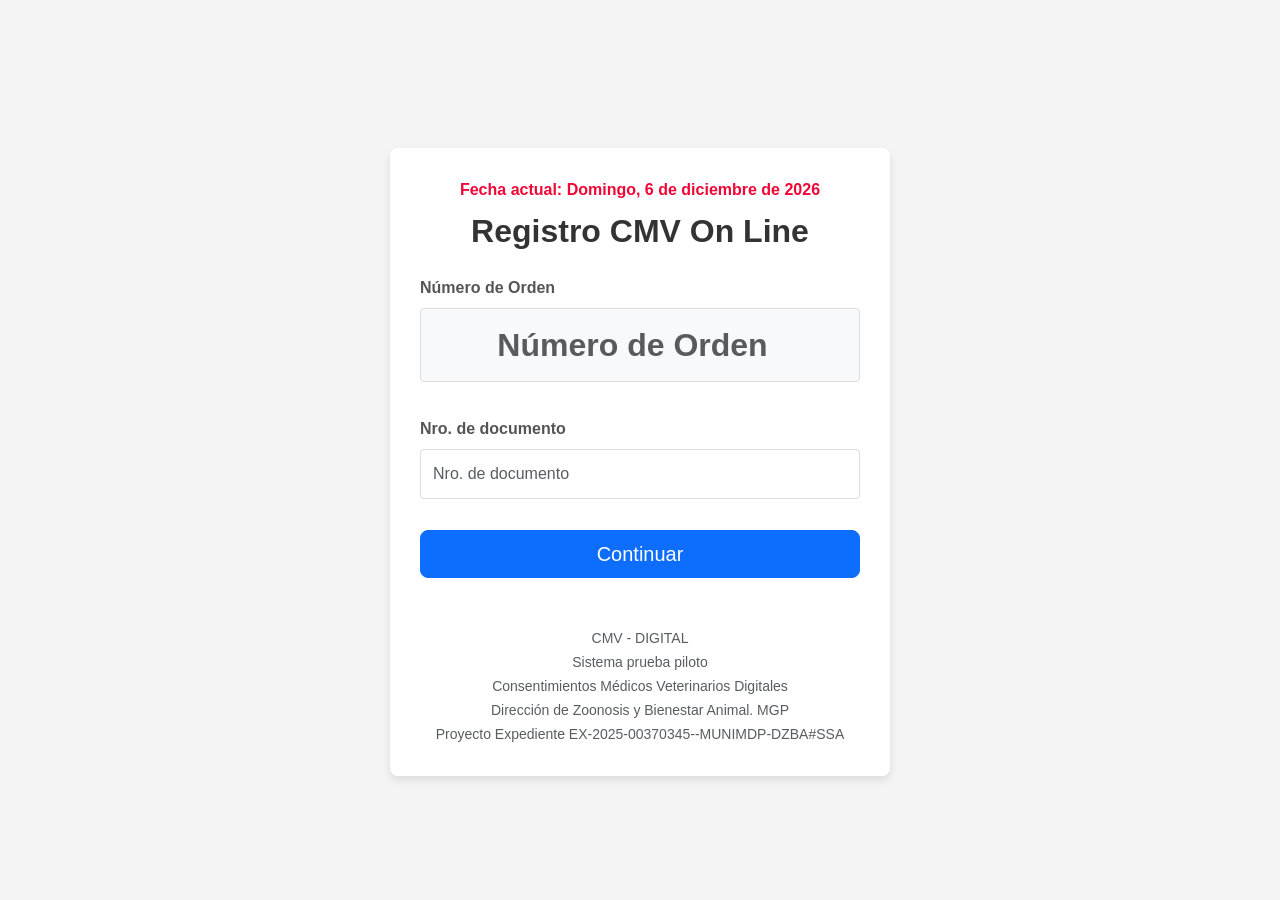
==== index.html @ 4e4ad6fe "Add files via upload" ====
<!DOCTYPE html>
<html lang="es">

<head>
  <meta charset="UTF-8">
  <title>CMV on line</title>
  <meta name="viewport" content="width=device-width, initial-scale=1.0">
  <link href="https://cdn.jsdelivr.net/npm/bootstrap@5.3.3/dist/css/bootstrap.min.css" rel="stylesheet"
    xintegrity="sha384-QWTKZyjpPEjISv5WaRU9OFeRpok6YctnYmDr5pNlyT2bRjXh0JMhjY6hW+ALEwIH" crossorigin="anonymous">
  <link rel="stylesheet" href="style.css">
  <style>
    .btn-primary:disabled {
      background-color: #0d6efd !important;
      border-color: #0d6efd !important;
      opacity: 0.65 !important;
      cursor: not-allowed;
    }

    .btn-accept {
      /* Estilo base del botón de aceptar con un borde fijo */
      border: 1px solid #ccc;
      color: #333;
      background-color: transparent;
      padding: 12px 20px;
      border-radius: 4px;
      cursor: pointer;
      font-size: 16px;
      font-weight: bold;
      transition: background-color 0.3s ease, border-color 0.3s ease, color 0.3s ease;
      text-align: center;
      margin-top: 15px;
    }

    .btn-accept:disabled {
      opacity: 0.65 !important;
      cursor: not-allowed;
      /* Mantiene el borde gris */
    }

    .btn-accepted {
      /* Estilo del botón de aceptar después de hacer clic */
      background-color: #28a745;
      color: #fff;
      border-color: #28a745;
    }

    .btn-accept:hover {
      background-color: #218838;
      color: #fff;
    }

    .readonly-field {
      background-color: #f0f0f0;
    }

    /* Contenedor y estilo para Número de Orden */
    .numero-orden-container {
      display: flex;
      flex-direction: column;
      justify-content: center;
      margin-bottom: 15px;
    }

    .orden-numero-input {
      text-align: center;
      font-weight: bold;
      font-size: 2rem;
      padding: 20px;
      width: 220px;
      border: 3px solid #dc3545;
      /* borde rojo */
      border-radius: 8px;
      background-color: #f8f9fa;
      /* fondo gris clarito */
      margin: 0 auto;
    }

    .modal-text-lg {
      font-size: 1.25rem;
    }
  </style>
</head>

<body>
  <div class="form-container container mt-4">
    <p class="fecha-centrada">Fecha actual: <span id="fechaActual"></span></p>
    <h2 class="fw-bold">Registro CMV On Line</h2>
    <form id="miForm">
      <p id="mensajeAdvertencia" class="text-danger" style="display: none;"></p>

      <div class="col-12 text-center numero-orden-container">
        <label for="numeroOrdenInput">Número de Orden</label>
        <input type="number" name="numero_de_orden" class="form-control orden-numero-input" id="numeroOrdenInput"
          placeholder="Número de Orden" required>
      </div>

      <div class="row g-3 mb-3">
        <div class="col-12">
          <label for="documentoInput">Nro. de documento</label>
          <input type="number" name="documento" placeholder="Nro. de documento" class="form-control" id="documentoInput"
            required>
          <input type="hidden" name="id_propietario" id="idPropietarioInput">
          <input type="hidden" name="id_animal" id="idAnimalInput">
          <input type="hidden" name="hereda" id="heredaInput">
        </div>
      </div>

      <div id="continueButtonContainer" class="d-grid gap-2">
        <button type="button" class="btn btn-primary btn-lg" id="continueBtn">Continuar</button>
      </div>

      <div id="formContent" style="display: none;">
        <div class="row g-3 mb-3">
          <div class="col-12">
            <label for="propietarioInput">Apellido y Nombre</label>
            <input type="text" name="propietario" placeholder="Apellido y Nombre del propietario" class="form-control"
              id="propietarioInput" required>
          </div>
          <div class="col-12">
            <label for="domicilioInput">Domicilio</label>
            <input type="text" name="domicilio" placeholder="Domicilio" class="form-control" id="domicilioInput"
              required>
          </div>
          <div class="col-12">
            <label for="telefonoInput">Teléfono / Celular</label>
            <input type="tel" name="telefono" placeholder="Teléfono" class="form-control" id="telefonoInput" required>
          </div>
        </div>

        <div class="row g-3 mb-3">
          <div class="col-12">
            <label for="especieInput">Especie</label>
            <select name="especie" class="form-select" id="especieInput" required>
              <option value="">Seleccione especie</option>
              <option value="Canino macho">Canino macho</option>
              <option value="Canino hembra">Canino hembra</option>
              <option value="Felino macho">Felino macho</option>
              <option value="Felino hembra">Felino hembra</option>
            </select>
          </div>
          <div class="col-12">
            <label for="edadInput">Edad del animal</label>
            <input type="text" name="edad" placeholder="Edad" class="form-control" id="edadInput" required>
          </div>
          <div class="col-12">
            <label for="raza">Raza</label>
            <select name="raza" id="raza" class="form-select" required>
              <option value="">Seleccione raza</option>
              <option value="Mestizo">Mestizo</option>
              <option value="Definida">Definida</option>
            </select>
          </div>
          <div class="col-12">
            <label for="razaDefinida" style="display:none;">Indique la raza</label>
            <input type="text" name="razaDefinida" id="razaDefinida" placeholder="Indique la raza" class="form-control"
              required style="display:none;">
          </div>
          <div class="col-12">
            <label for="pelajeInput">Pelaje</label>
            <input type="text" name="pelaje" placeholder="Pelaje" class="form-control" id="pelajeInput" required>
          </div>
        </div>

        <div class="row g-3 mb-3">
          <div class="col-12">
            <label for="antirrabica">¿Fue vacunado contra la rabia?:</label>
            <select name="antirrabica" id="antirrabica" class="form-select" required>
              <option value="">Seleccione</option>
              <option value="Sí">Sí</option>
              <option value="No">No</option>
            </select>
          </div>
          <div class="col-12">
            <label for="fechaAntirrabica" style="display:none;">¿Cuándo fue vacunado?</label>
            <input type="text" name="fechaAntirrabica" id="fechaAntirrabica" placeholder="¿Cuándo fue vacunado?" required
              class="form-control" style="display:none;">
          </div>
          <div class="col-12" id="vacunarDiv" style="display:none;">
            <label for="vacunarAnimal">¿Desea vacunar al animal?</label>
            <select name="vacunarAnimal" id="vacunarAnimal" class="form-select">
              <option value="">Seleccione</option>
              <option value="Sí">Sí</option>
              <option value="No">No</option>
            </select>
          </div>
          <div class="col-12">
            <label for="email">Correo electrónico:</label>
            <input type="email" name="email" id="email" placeholder="Su correo electrónico" class="form-control">
            <small class="form-text">El correo es opcional y será utilizado únicamente para enviar el consentimiento
              médico veterinario.</small>
          </div>
        </div>

        <div class="d-flex justify-content-center">
          <button type="button" class="btn btn-accept" id="btnAcepto" disabled>Presione el botón AQUI si toma
            conocimiento del consentimiento
            médico veterinario.</button>
        </div>

        <div class="d-grid gap-2 mt-3">
          <button type="submit" class="btn btn-primary btn-lg" id="submitBtn" disabled>Enviar datos</button>
        </div>
      </div>
    </form>

    <footer class="text-center mt-5">
      <div><small class="form-text">CMV - DIGITAL</small></div>
      <div><small class="form-text">Sistema prueba piloto</small></div>
      <div><small class="form-text">Consentimientos Médicos Veterinarios Digitales</small></div>
      <div><small class="form-text">Dirección de Zoonosis y Bienestar Animal. MGP</small></div>
      <div><small class="form-text">Proyecto Expediente EX-2025-00370345--MUNIMDP-DZBA#SSA</small></div>
    </footer>
  </div>

  <div class="modal fade" id="successModal" tabindex="-1" aria-labelledby="successModalLabel" aria-hidden="true">
    <div class="modal-dialog modal-lg">
      <div class="modal-content">
        <div class="modal-header">
          <h5 class="modal-title" id="successModalLabel">CMV Online</h5>
          <button type="button" class="btn-close" data-bs-dismiss="modal" aria-label="Close"></button>
        </div>
        <div class="modal-body">
          <p id="modal-message" class="modal-text-lg"></p>
        </div>
        <div class="modal-footer">
          <button type="button" class="btn btn-primary" data-bs-dismiss="modal">Aceptar</button>
        </div>
      </div>
    </div>
  </div>

  <div class="modal fade" id="warningModal" tabindex="-1" aria-labelledby="warningModalLabel" aria-hidden="true">
    <div class="modal-dialog modal-lg">
      <div class="modal-content">
        <div class="modal-header">
          <h5 class="modal-title" id="warningModalLabel">CMV Online</h5>
          <button type="button" class="btn-close" data-bs-dismiss="modal" aria-label="Close"></button>
        </div>
        <div class="modal-body">
          <p id="warning-message" class="modal-text-lg"></p>
        </div>
        <div class="modal-footer">
          <button type="button" class="btn btn-primary" data-bs-dismiss="modal">Aceptar</button>
        </div>
      </div>
    </div>
  </div>

  <div class="modal fade" id="accessDisabledModal" tabindex="-1" aria-labelledby="accessDisabledModalLabel"
    aria-hidden="true" data-bs-backdrop="static" data-bs-keyboard="false">
    <div class="modal-dialog modal-lg">
      <div class="modal-content">
        <div class="modal-header">
          <h5 class="modal-title" id="accessDisabledModalLabel">CMV Online</h5>
        </div>
        <div class="modal-body">
          <p class="modal-text-lg text-danger fw-bold text-center" id="accessDisabledMessage">ACCESO DESHABILITADO</p>
        </div>
        <div class="modal-footer">
          <button type="button" class="btn btn-primary" data-bs-dismiss="modal">Aceptar</button>
        </div>
      </div>
    </div>
  </div>

  <script src="https://cdn.jsdelivr.net/npm/bootstrap@5.3.3/dist/js/bootstrap.bundle.min.js"
    xintegrity="sha384-YvpcrYf0tY3lHB60NNkmXc5s9fDVZLESaAA55NDzOxhy9GkcIdslK1eN7N6jIeHz"
    crossorigin="anonymous"></script>

  <script>
    const fechaElemento = document.getElementById("fechaActual");
    const hoy = new Date();
    const opciones = { weekday: 'long', year: 'numeric', month: 'long', day: 'numeric' };
    const fechaFormateada = hoy.toLocaleDateString('es-ES', opciones);
    fechaElemento.textContent = fechaFormateada.charAt(0).toUpperCase() + fechaFormateada.slice(1);

    function deshabilitarFormulario(mensaje) {
      const modalMessage = document.getElementById("warning-message");
      modalMessage.textContent = mensaje;
      const warningModal = new bootstrap.Modal(document.getElementById('warningModal'));
      warningModal.show();
    }

    // Modificada para recibir un mensaje específico
    function deshabilitarPorAcceso(mensaje) {
      const accessDisabledMessage = document.getElementById("accessDisabledMessage");
      accessDisabledMessage.textContent = mensaje;
      const accessDisabledModal = new bootstrap.Modal(document.getElementById('accessDisabledModal'));
      accessDisabledModal.show();
      const form = document.getElementById("miForm");
      const inputs = form.querySelectorAll("input, select, button");
      inputs.forEach(input => input.disabled = true);
    }

    function verificarValidezFormulario() {
      const form = document.getElementById("miForm");
      const btnAcepto = document.getElementById("btnAcepto");
      const submitBtn = document.getElementById("submitBtn");

      let formIsValid = form.checkValidity();

      // Validación extra para campos condicionales de Raza
      const razaSelect = document.getElementById("raza");
      const razaDefinidaInput = document.getElementById("razaDefinida");
      if (razaSelect.value === "Definida" && (!razaDefinidaInput.value || !razaDefinidaInput.value.trim())) {
        formIsValid = false;
      }

      // Validación extra para campos condicionales de Antirrábica
      const antirrabicaSelect = document.getElementById("antirrabica");
      const fechaAntirrabicaInput = document.getElementById("fechaAntirrabica");
      const vacunarAnimalSelect = document.getElementById("vacunarAnimal");
      
      if (antirrabicaSelect.value === "Sí" && (!fechaAntirrabicaInput.value || !fechaAntirrabicaInput.value.trim())) {
        formIsValid = false;
      }
      
      // Validación extra para el campo condicional de Vacunar Animal (nueva)
      if (antirrabicaSelect.value === "No" && vacunarAnimalSelect.getAttribute("required") === "true" && vacunarAnimalSelect.value === "") {
          formIsValid = false;
      }


      // Habilitar/deshabilitar el botón de aceptación
      btnAcepto.disabled = !formIsValid;

      // Habilitar/deshabilitar el botón de enviar
      const aceptoClicked = btnAcepto.classList.contains("btn-accepted");
      submitBtn.disabled = !(formIsValid && aceptoClicked);
    }

    document.getElementById("raza").addEventListener("change", function () {
      const razaDefinida = document.getElementById("razaDefinida");
      const razaDefinidaLabel = document.querySelector("label[for='razaDefinida']");
      if (this.value === "Definida") {
        razaDefinida.style.display = "block";
        razaDefinidaLabel.style.display = "block";
        razaDefinida.setAttribute("required", "true");
      } else {
        razaDefinida.style.display = "none";
        razaDefinidaLabel.style.display = "none";
        razaDefinida.removeAttribute("required");
        razaDefinida.value = ""; // Limpiar valor al ocultar
      }
      verificarValidezFormulario();
    });

    document.getElementById("antirrabica").addEventListener("change", function () {
      const fechaVacuna = document.getElementById("fechaAntirrabica");
      const fechaVacunaLabel = document.querySelector("label[for='fechaAntirrabica']");
      
      // Nuevos elementos para la pregunta de vacunar
      const vacunarDiv = document.getElementById("vacunarDiv");
      const vacunarAnimalSelect = document.getElementById("vacunarAnimal");

      if (this.value === "Sí") {
        // Ocultar campo de fecha
        fechaVacuna.style.display = "block";
        fechaVacunaLabel.style.display = "block";
        fechaVacuna.setAttribute("required", "true");
        
        // Ocultar pregunta de desear vacunar
        vacunarDiv.style.display = "none";
        vacunarAnimalSelect.removeAttribute("required");
        vacunarAnimalSelect.value = ""; // Limpiar valor al ocultar
      } else if (this.value === "No") {
        // Ocultar campo de fecha
        fechaVacuna.style.display = "none";
        fechaVacunaLabel.style.display = "none";
        fechaVacuna.removeAttribute("required");
        fechaVacuna.value = ""; // Limpiar valor al ocultar
        
        // Mostrar pregunta de desear vacunar y hacerla requerida
        vacunarDiv.style.display = "block";
        vacunarAnimalSelect.setAttribute("required", "true");
        
      } else {
        // Opción "Seleccione" seleccionada
        fechaVacuna.style.display = "none";
        fechaVacunaLabel.style.display = "none";
        fechaVacuna.removeAttribute("required");
        fechaVacuna.value = "";
        
        vacunarDiv.style.display = "none";
        vacunarAnimalSelect.removeAttribute("required");
        vacunarAnimalSelect.value = "";
      }
      verificarValidezFormulario();
    });

    document.getElementById("continueBtn").addEventListener("click", function () {
      const documento = document.getElementById("documentoInput").value.trim();
      if (!documento) {
        // Podríamos mostrar una advertencia si el campo está vacío, pero por ahora, no hacemos nada.
        return;
      }

      const mensajeAdvertencia = document.getElementById("mensajeAdvertencia");
      mensajeAdvertencia.style.display = "none";
      const formContent = document.getElementById("formContent");
      const continueBtn = document.getElementById("continueBtn");

      // Deshabilitamos el botón para evitar clics múltiples mientras se procesa la solicitud
      continueBtn.disabled = true;

      fetch("https://script.google.com/macros/s/AKfycbxSrU-ddIlCSP92FSHy583YjEsoSxaadX8RIToGdPDqu34ZqX_HE_67yr9ozzZhjv2p1g/exec?documento=" + encodeURIComponent(documento))
        .then(res => res.json())
        .then(data => {
          if (data.error) {
            deshabilitarFormulario("Su turno ya fue registrado hoy. Vuelva a intentar mañana.");
          } else {
            // Ocultamos solo el botón de continuar y mostramos el resto del formulario
            continueBtn.style.display = "none";
            formContent.style.display = "block";
            const propietarioCampo = document.querySelector("input[name='propietario']");
            const domicilioCampo = document.querySelector("input[name='domicilio']");
            const telefonoCampo = document.querySelector("input[name='telefono']");

            // Agregamos el valor de 'hereda' al campo oculto
            document.getElementById("heredaInput").value = data.hereda;

            if (data.existe) {
              document.getElementById("idPropietarioInput").value = data.id_propietario;
              document.getElementById("idAnimalInput").value = "";

              propietarioCampo.value = data.datos[0] || "";
              propietarioCampo.readOnly = true;
              propietarioCampo.classList.add("readonly-field");
              domicilioCampo.value = data.datos[1] || "";
              domicilioCampo.readOnly = true;
              domicilioCampo.classList.add("readonly-field");
              telefonoCampo.value = data.datos[2] || "";
              telefonoCampo.readOnly = true;
              telefonoCampo.classList.add("readonly-field");

              ["especie", "edad", "raza", "razaDefinida", "pelaje", "antirrabica", "fechaAntirrabica", "email"].forEach(name => {
                const campo = document.querySelector(`[name='${name}']`);
                if (campo) {
                  campo.value = "";
                  campo.readOnly = false;
                  campo.classList.remove("readonly-field");
                }
              });
            } else {
              document.getElementById("idPropietarioInput").value = "";
              document.getElementById("idAnimalInput").value = "";

              ["propietario", "domicilio", "telefono"].forEach(name => {
                const campo = document.querySelector(`[name='${name}']`);
                campo.value = "";
                campo.readOnly = false;
                campo.classList.remove("readonly-field");
              });
            }
            
            // Limpiar y ocultar campos condicionales
            document.getElementById("razaDefinida").style.display = "none";
            document.querySelector("label[for='razaDefinida']").style.display = "none";
            document.getElementById("razaDefinida").value = "";
            document.getElementById("razaDefinida").removeAttribute("required");

            document.getElementById("fechaAntirrabica").style.display = "none";
            document.querySelector("label[for='fechaAntirrabica']").style.display = "none";
            document.getElementById("fechaAntirrabica").value = "";
            document.getElementById("fechaAntirrabica").removeAttribute("required");

            // Ocultar y quitar required a la nueva pregunta
            document.getElementById("vacunarDiv").style.display = "none";
            document.getElementById("vacunarAnimal").removeAttribute("required");
            document.getElementById("vacunarAnimal").value = "";

          }
        })
        .catch(err => console.error("❌ Error al consultar documento:", err))
        .finally(() => {
          // Re-habilitamos el botón de continuar en caso de error o finalización
          continueBtn.disabled = false;
          verificarValidezFormulario();
        });
    });

    document.getElementById("miForm").addEventListener("input", verificarValidezFormulario);

    document.getElementById("btnAcepto").addEventListener("click", function () {
      this.classList.add("btn-accepted");
      verificarValidezFormulario();
    });

    document.getElementById("miForm").addEventListener("submit", function (e) {
      e.preventDefault();

      const submitBtn = document.getElementById("submitBtn");
      const documento = document.getElementById("documentoInput").value;
      const propietario = document.getElementById("propietarioInput").value;
      const continueBtn = document.getElementById("continueBtn");

      // Deshabilitar el botón y mostrar estado de carga
      submitBtn.disabled = true;
      submitBtn.textContent = 'Enviando...';

      const formData = new FormData(this);

      fetch("https://script.google.com/macros/s/AKfycbxSrU-ddIlCSP92FSHy583YjEsoSxaadX8RIToGdPDqu34ZqX_HE_67yr9ozzZhjv2p1g/exec", {
        method: "POST",
        body: formData
      })
        .then(() => {
          const modalMessage = document.getElementById("modal-message");
          modalMessage.textContent = `Los datos de ${propietario} (DNI: ${documento}) fueron registrados satisfactoriamente.`;
          const successModal = new bootstrap.Modal(document.getElementById('successModal'));
          successModal.show();
        })
        .catch(err => console.error("❌ Error: " + err))
        .finally(() => {
          // Resetear el formulario y habilitar el botón
          this.reset();
          document.getElementById("formContent").style.display = "none";
          document.getElementById("razaDefinida").style.display = "none";
          document.getElementById("fechaAntirrabica").style.display = "none";
          document.querySelector("label[for='razaDefinida']").style.display = "none";
          document.querySelector("label[for='fechaAntirrabica']").style.display = "none";
          
          // Ocultar la nueva pregunta
          document.getElementById("vacunarDiv").style.display = "none";
          document.getElementById("vacunarAnimal").removeAttribute("required");

          document.getElementById("submitBtn").disabled = true;
          document.getElementById("btnAcepto").disabled = true;
          document.getElementById("btnAcepto").classList.remove("btn-accepted");
          submitBtn.textContent = 'Enviar datos';
          continueBtn.style.display = "block"; // Volvemos a mostrar el botón Continuar

          ["propietario", "domicilio", "telefono"].forEach(name => {
            const campo = document.querySelector(`[name='${name}']`);
            campo.readOnly = false;
            campo.classList.remove("readonly-field");
          });
        });
    });

    // Nueva función para verificar el estado de acceso al cargar la página
    function verificarAcceso() {
      const urlAcceso = "https://script.google.com/macros/s/AKfycbxSrU-ddIlCSP92FSHy583YjEsoSxaadX8RIToGdPDqu34ZqX_HE_67yr9ozzZhjv2p1g/exec?web_on_off=true";
      fetch(urlAcceso)
        .then(res => res.json())
        .then(data => {
          if (data.status === "DESHABILITADO") {
            deshabilitarPorAcceso("⛔ ACCESO DESHABILITADO");
          } else if (data.status === "CUPO_AGOTADO") {
            deshabilitarPorAcceso("⚠️ NO HAY CUPO DISPONIBLE");
          }
        })
        .catch(err => console.error("❌ Error al verificar el acceso:", err));
    }

    window.onload = verificarAcceso;
  </script>
</body>

</html>
---- style.css ----
/* Estilos generales del cuerpo y contenedor */
body {
  font-family: Arial, sans-serif;
  background-color: #f4f4f4;
  display: flex;
  justify-content: center;
  align-items: center;
  min-height: 100vh;
  margin: 0;
}

.form-container {
  background-color: #fff;
  padding: 30px;
  border-radius: 8px;
  box-shadow: 0 4px 8px rgba(0, 0, 0, 0.1);
  width: 100%;
  max-width: 500px;
}

/* Nuevo estilo para la fecha */
.fecha-centrada {
  text-align: center;
  margin-bottom: 10px;
  color: #f10736;
  font-weight: bold;
}

h2 {
  text-align: center;
  margin-bottom: 20px;
  color: #333;
}

/* Estilos de los campos del formulario */
form {
  display: flex;
  flex-direction: column;
}

input[type="text"],
input[type="number"],
input[type="tel"],
input[type="email"],
select {
  width: 100%;
  padding: 12px;
  margin-bottom: 15px;
  border: 1px solid #ddd;
  border-radius: 4px;
  box-sizing: border-box;
}

input[type="text"]:focus,
input[type="number"]:focus,
input[type="tel"]:focus,
input[type="email"]:focus,
select:focus {
  outline: none;
  border-color: #5cb85c;
  box-shadow: 0 0 5px rgba(92, 184, 92, 0.5);
}

/* Estilos para los campos de solo lectura */
.readonly-field {
  background-color: #e9ecef;
  color: #6c757d;
  cursor: not-allowed;
}

/* Estilos para el botón de envío */
button[type="submit"] {
  background-color: #b85cac;
  color: #fff;
  padding: 12px 20px;
  border: none;
  border-radius: 4px;
  cursor: pointer;
  font-size: 16px;
  font-weight: bold;
  transition: background-color 0.3s ease;
}

button[type="submit"]:hover {
  background-color: #4cae4c;
}

/* Estilos para la etiqueta y texto pequeño */
label {
  margin-top: 5px;
  margin-bottom: 8px;
  color: #555;
  font-weight: bold;
  text-align: left; /* Alinea el texto de la etiqueta a la izquierda */
}

small {
  font-size: 0.8em;
  color: #888;
  margin-top: -10px;
  margin-bottom: 15px;
}

/* Contenedor y estilo para Número de Orden */
.numero-orden-container {
  display: flex;
  flex-direction: column;
  justify-content: center;
  margin-bottom: 12px;
}

.orden-numero-input {
  text-align: center;
  font-weight: bold;
  font-size: 2rem;
  padding: 20px;
  width: 220px;
  border: 3px solid #dc3545;
  border-radius: 8px;
}

/* El estilo original de form-label que estaba en style.css ya no es necesario si la etiqueta tiene la regla de arriba */
.form-label {
    text-align: left;
    font-weight: bold;
    font-size: 1.2rem;
    margin-bottom: 0.5rem;
}
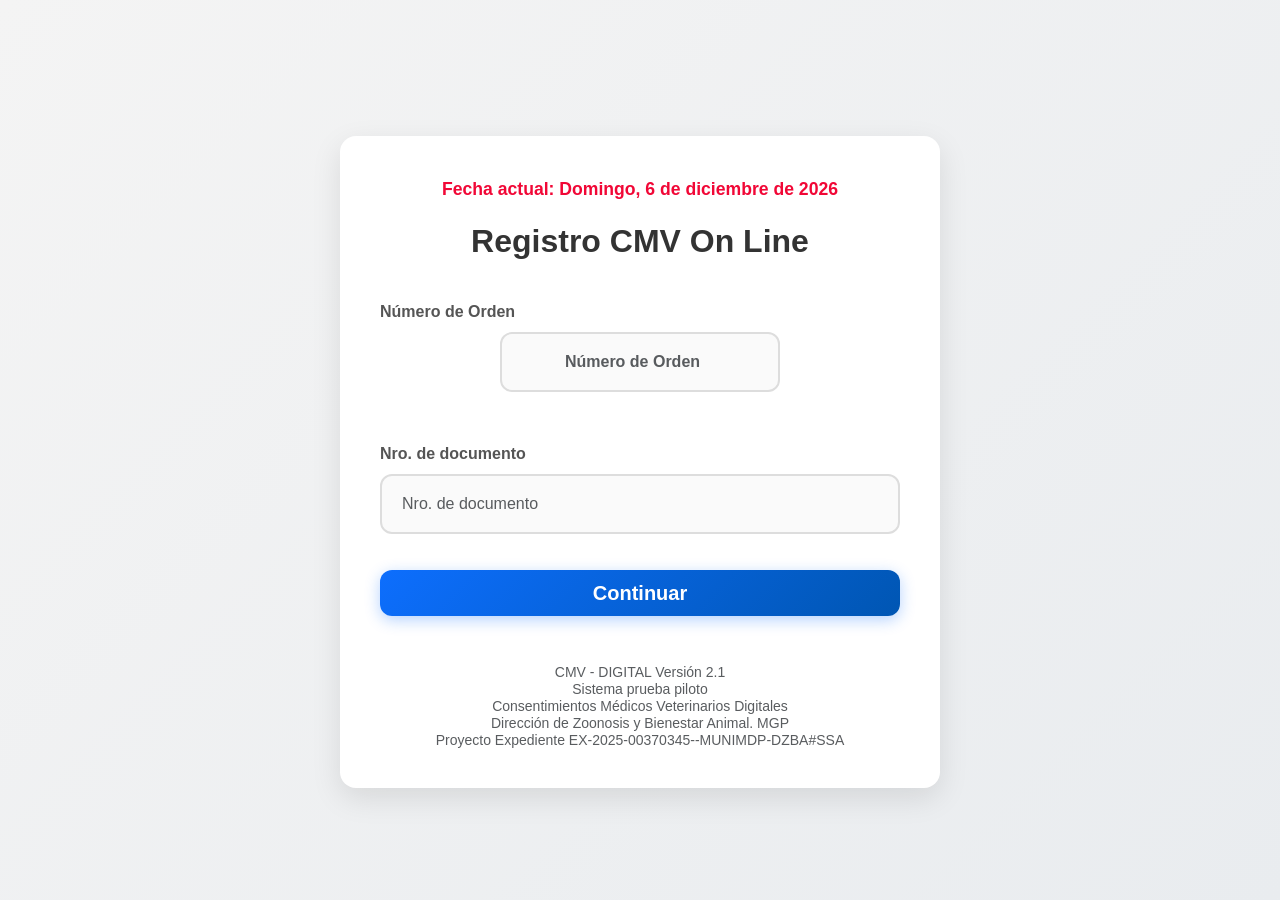
==== commit 13c3de55: "Add files via upload" ====
--- a/index.html
+++ b/index.html
@@ -7,7 +7,6 @@
   <meta name="viewport" content="width=device-width, initial-scale=1.0">
   <link href="https://cdn.jsdelivr.net/npm/bootstrap@5.3.3/dist/css/bootstrap.min.css" rel="stylesheet"
     xintegrity="sha384-QWTKZyjpPEjISv5WaRU9OFeRpok6YctnYmDr5pNlyT2bRjXh0JMhjY6hW+ALEwIH" crossorigin="anonymous">
-  <link rel="stylesheet" href="style.css">
   <style>
     .btn-primary:disabled {
       background-color: #0d6efd !important;
@@ -16,41 +15,369 @@
       cursor: not-allowed;
     }
 
+    @keyframes parpadeo-suave {
+      0% {
+        opacity: 1;
+        transform: scale(1);
+      }
+
+      50% {
+        opacity: 0.7;
+        transform: scale(1.05);
+      }
+
+      100% {
+        opacity: 1;
+        transform: scale(1);
+      }
+    }
+
     .btn-accept {
-      /* Estilo base del botón de aceptar con un borde fijo */
-      border: 1px solid #ccc;
-      color: #333;
-      background-color: transparent;
+      border: 1px solid #0d6efd;
+      color: #fff;
+      background-color: #0d6efd;
       padding: 12px 20px;
       border-radius: 4px;
       cursor: pointer;
       font-size: 16px;
-      font-weight: bold;
+      font-weight: 800;
       transition: background-color 0.3s ease, border-color 0.3s ease, color 0.3s ease;
       text-align: center;
       margin-top: 15px;
     }
 
+    /* Permite que parte del texto del botón se muestre sin negrita */
+    .btn-accept .normal-weight {
+      font-weight: 400 !important;
+    }
+
+    /* Clase que anima el botón cuando está habilitado */
+    .btn-highlight {
+      animation: parpadeo-suave 1.5s infinite ease-in-out;
+      box-shadow: 0 0 10px rgba(13, 110, 253, 0.5);
+    }
+
     .btn-accept:disabled {
       opacity: 0.65 !important;
       cursor: not-allowed;
-      /* Mantiene el borde gris */
-    }
-
+    }
+
+    /* Estilo cuando el CMV ha sido aceptado */
     .btn-accepted {
-      /* Estilo del botón de aceptar después de hacer clic */
-      background-color: #28a745;
+      background-color: #0b5ed7;
       color: #fff;
-      border-color: #28a745;
+      border-color: #0b5ed7;
+      box-shadow: 0 0 10px rgba(13, 110, 253, 0.5);
+    }
+
+    @keyframes parpadeo-aceptado {
+      0% {
+        transform: scale(1);
+        box-shadow: 0 0 10px rgba(13, 110, 253, 0.5);
+      }
+      50% {
+        transform: scale(1.02);
+        box-shadow: 0 0 20px rgba(13, 110, 253, 0.7);
+      }
+      100% {
+        transform: scale(1);
+        box-shadow: 0 0 10px rgba(13, 110, 253, 0.5);
+      }
     }
 
     .btn-accept:hover {
-      background-color: #218838;
+      background-color: #0b5ed7;
       color: #fff;
+    }
+
+    .highlight-text {
+      color: #000;
+      font-weight: bold;
     }
 
     .readonly-field {
       background-color: #f0f0f0;
+    }
+
+    .numero-orden-container {
+      display: flex;
+      flex-direction: column;
+      justify-content: left;
+      margin-bottom: 15px;
+    }
+
+    .numero-orden-container label {
+      font-weight: 600;
+      font-size: 1rem;
+    }
+
+    .orden-numero-input {
+      text-align: center;
+      font-weight: 900;
+      font-size: 3rem;
+      padding: 20px;
+      width: 220px;
+      border: 3px solid #dc3545;
+      border-radius: 8px;
+      background-color: #f8f9fa;
+      margin: 0 auto;
+      color: #dc3545;
+    }
+
+    .modal-text-lg {
+      font-size: 1.25rem;
+    }
+
+    /* Estilos generales del cuerpo y contenedor */
+    body {
+      font-family: 'Segoe UI', Tahoma, Geneva, Verdana, sans-serif;
+      background: linear-gradient(135deg, #f4f4f4 0%, #e9ecef 100%);
+      display: flex;
+      justify-content: center;
+      align-items: center;
+      min-height: 100vh;
+      margin: 0;
+      padding: 20px;
+      box-sizing: border-box;
+    }
+
+    .form-container {
+      background-color: #fff;
+      padding: 40px;
+      border-radius: 16px;
+      box-shadow: 0 10px 30px rgba(0, 0, 0, 0.1);
+      width: 100%;
+      max-width: 600px;
+      transition: transform 0.3s ease, box-shadow 0.3s ease;
+    }
+
+    .form-container:hover {
+      transform: translateY(-5px);
+      box-shadow: 0 15px 40px rgba(0, 0, 0, 0.15);
+    }
+
+    /* Nuevo estilo para la fecha */
+    .fecha-centrada {
+      text-align: center;
+      margin-bottom: 20px;
+      color: #f10736;
+      font-weight: 600;
+      font-size: 1.1rem;
+    }
+
+    h2 {
+      text-align: center;
+      margin-bottom: 30px;
+      color: #333;
+      font-weight: 700;
+      font-size: 2rem;
+    }
+
+    /* Estilos de los campos del formulario */
+    form {
+      display: flex;
+      flex-direction: column;
+    }
+
+    input[type="text"],
+    input[type="number"],
+    input[type="tel"],
+    input[type="email"],
+    select {
+      width: 100%;
+      padding: 16px 20px;
+      margin-bottom: 20px;
+      border: 2px solid #ddd;
+      border-radius: 12px;
+      box-sizing: border-box;
+      font-size: 16px;
+      transition: border-color 0.3s ease, box-shadow 0.3s ease;
+      background-color: #fafafa;
+    }
+
+    input[type="text"]:focus,
+    input[type="number"]:focus,
+    input[type="tel"]:focus,
+    input[type="email"]:focus,
+    select:focus {
+      outline: none;
+      border-color: #5cb85c;
+      box-shadow: 0 0 0 3px rgba(92, 184, 92, 0.1);
+      background-color: #fff;
+    }
+
+    /* Estilos para el botón de envío */
+    button[type="submit"] {
+
+      
+
+
+      background-color: #0d6efd;
+      border-color: #0d6efd;
+      color: #fff;
+      transition: background-color 0.15s ease-in-out, border-color 0.15s ease-in-out;
+    }
+
+    /* ====== Contenido embebido de style.css ====== */
+
+    /* Estilos generales del cuerpo y contenedor */
+    body {
+      font-family: 'Segoe UI', Tahoma, Geneva, Verdana, sans-serif;
+      background: linear-gradient(135deg, #f4f4f4 0%, #e9ecef 100%);
+      display: flex;
+      justify-content: center;
+      align-items: center;
+      min-height: 100vh;
+      margin: 0;
+      padding: 20px;
+      box-sizing: border-box;
+    }
+
+    .form-container {
+      background-color: #fff;
+      padding: 40px;
+      border-radius: 16px;
+      box-shadow: 0 10px 30px rgba(0, 0, 0, 0.1);
+      width: 100%;
+      max-width: 600px;
+      transition: transform 0.3s ease, box-shadow 0.3s ease;
+    }
+
+    .form-container:hover {
+      transform: translateY(-5px);
+      box-shadow: 0 15px 40px rgba(0, 0, 0, 0.15);
+    }
+
+    /* Nuevo estilo para la fecha */
+    .fecha-centrada {
+      text-align: center;
+      margin-bottom: 20px;
+      color: #f10736;
+      font-weight: 600;
+      font-size: 1.1rem;
+    }
+
+    h2 {
+      text-align: center;
+      margin-bottom: 30px;
+      color: #333;
+      font-weight: 700;
+      font-size: 2rem;
+    }
+
+    /* Estilos de los campos del formulario */
+    form {
+      display: flex;
+      flex-direction: column;
+    }
+
+    input[type="text"],
+    input[type="number"],
+    input[type="tel"],
+    input[type="email"],
+    select {
+      width: 100%;
+      padding: 16px 20px;
+      margin-bottom: 20px;
+      border: 2px solid #ddd;
+      border-radius: 12px;
+      box-sizing: border-box;
+      font-size: 16px;
+      transition: border-color 0.3s ease, box-shadow 0.3s ease;
+      background-color: #fafafa;
+    }
+
+    input[type="text"]:focus,
+    input[type="number"]:focus,
+    input[type="tel"]:focus,
+    input[type="email"]:focus,
+    select:focus {
+      outline: none;
+      border-color: #5cb85c;
+      box-shadow: 0 0 0 3px rgba(92, 184, 92, 0.1);
+      background-color: #fff;
+    }
+
+    /* Estilos para los campos de solo lectura */
+    .readonly-field {
+      background-color: #e9ecef;
+      color: #6c757d;
+      cursor: not-allowed;
+      border-color: #adb5bd;
+    }
+
+    /* Estilos para el botón de envío (coincide con el resto de botones primarios) */
+    button[type="submit"] {
+      background: linear-gradient(135deg, #0d6efd 0%, #0056b3 100%);
+      color: #fff;
+      padding: 16px 32px;
+      border: none;
+      border-radius: 12px;
+      cursor: pointer;
+      font-size: 18px;
+      font-weight: 600;
+      transition: background 0.3s ease, transform 0.2s ease;
+      box-shadow: 0 4px 15px rgba(13, 110, 253, 0.3);
+    }
+
+    button[type="submit"]:hover {
+      background: linear-gradient(135deg, #0056b3 0%, #004085 100%);
+      transform: translateY(-2px);
+      box-shadow: 0 6px 20px rgba(13, 110, 253, 0.4);
+    }
+
+    /* Estilos para la etiqueta y texto pequeño */
+    label {
+      margin-top: 10px;
+      margin-bottom: 8px;
+      color: #555;
+      font-weight: 600;
+      text-align: left;
+      font-size: 1rem;
+    }
+
+    small {
+      font-size: 0.85em;
+      color: #888;
+      margin: 0;
+      line-height: 1.2;
+      display: block;
+    }
+
+    /* Media queries para móviles */
+    @media (max-width: 768px) {
+      body {
+        padding: 10px;
+      }
+
+      .form-container {
+        padding: 20px;
+        margin: 10px;
+        border-radius: 12px;
+      }
+
+      h2 {
+        font-size: 1.5rem;
+        margin-bottom: 20px;
+      }
+
+      input[type="text"],
+      input[type="number"],
+      input[type="tel"],
+      input[type="email"],
+      select {
+        padding: 14px 16px;
+        font-size: 16px; /* Previene zoom en iOS */
+      }
+
+      button[type="submit"] {
+        padding: 14px 24px;
+        font-size: 16px;
+      }
+
+      .fecha-centrada {
+        font-size: 1rem;
+      }
     }
 
     /* Contenedor y estilo para Número de Orden */
@@ -58,26 +385,42 @@
       display: flex;
       flex-direction: column;
       justify-content: center;
-      margin-bottom: 15px;
+      margin-bottom: 20px;
     }
 
     .orden-numero-input {
       text-align: center;
-      font-weight: bold;
-      font-size: 2rem;
+      font-weight: 800;
+      font-size: 3rem;
       padding: 20px;
-      width: 220px;
+      width: 100%;
+      max-width: 280px;
       border: 3px solid #dc3545;
-      /* borde rojo */
-      border-radius: 8px;
+      border-radius: 12px;
+      margin: 0 auto;
       background-color: #f8f9fa;
-      /* fondo gris clarito */
-      margin: 0 auto;
-    }
-
-    .modal-text-lg {
-      font-size: 1.25rem;
-    }
+      color: #dc3545;
+      transition: border-color 0.3s ease;
+    }
+
+    .orden-numero-input:focus {
+      border-color: #5cb85c;
+      box-shadow: 0 0 0 3px rgba(92, 184, 92, 0.1);
+    }
+
+    /* Estilo para botones adicionales */
+    .btn {
+      border-radius: 12px;
+      font-weight: 600;
+      transition: all 0.3s ease;
+    }
+
+    .btn-primary {
+      background: linear-gradient(135deg, #0d6efd 0%, #0056b3 100%);
+      border: none;
+      box-shadow: 0 4px 15px rgba(13, 110, 253, 0.3);
+    }
+
   </style>
 </head>
 
@@ -112,9 +455,13 @@
       <div id="formContent" style="display: none;">
         <div class="row g-3 mb-3">
           <div class="col-12">
-            <label for="propietarioInput">Apellido y Nombre</label>
-            <input type="text" name="propietario" placeholder="Apellido y Nombre del propietario" class="form-control"
-              id="propietarioInput" required>
+            <label for="apellidoInput">Apellido</label>
+            <input type="text" placeholder="Apellido del propietario" class="form-control" id="apellidoInput" required>
+          </div>
+          <div class="col-12">
+            <label for="nombreInput">Nombre</label>
+            <input type="text" placeholder="Nombre del propietario" class="form-control" id="nombreInput" required>
+            <input type="hidden" name="propietario" id="propietarioInput">
           </div>
           <div class="col-12">
             <label for="domicilioInput">Domicilio</label>
@@ -126,7 +473,6 @@
             <input type="tel" name="telefono" placeholder="Teléfono" class="form-control" id="telefonoInput" required>
           </div>
         </div>
-
         <div class="row g-3 mb-3">
           <div class="col-12">
             <label for="especieInput">Especie</label>
@@ -139,7 +485,7 @@
             </select>
           </div>
           <div class="col-12">
-            <label for="edadInput">Edad del animal</label>
+            <label for="edadInput">Edad del animal (indique mes o año)</label>
             <input type="text" name="edad" placeholder="Edad" class="form-control" id="edadInput" required>
           </div>
           <div class="col-12">
@@ -157,13 +503,31 @@
           </div>
           <div class="col-12">
             <label for="pelajeInput">Pelaje</label>
-            <input type="text" name="pelaje" placeholder="Pelaje" class="form-control" id="pelajeInput" required>
+            <select name="pelaje" id="pelajeInput" class="form-select" required>
+              <option value="">Seleccione pelaje</option>
+              <option value="Amarillo">Amarillo</option>
+              <option value="Atigrado">Atigrado</option>
+              <option value="Bayo">Bayo</option>
+              <option value="Blanco">Blanco</option>
+              <option value="Blanco y marron">Blanco y marrón</option>
+              <option value="Blanco y negro">Blanco y negro</option>
+              <option value="Blanco y gris">Blanco y gris</option>
+              <option value="Gris">Gris</option>
+              <option value="Gris y blanco">Gris y blanco</option>
+              <option value="Gris y negro">Gris y negro</option>
+              <option value="Gris y marrón">Gris y marrón</option>
+              <option value="Marron">Marrón</option>
+              <option value="Naranja">Naranja</option>
+              <option value="Negro">Negro</option>
+              <option value="Negro y marrón">Negro y marrón</option>
+              <option value="Tricolor">Tricolor</option>
+            </select>
           </div>
         </div>
 
         <div class="row g-3 mb-3">
           <div class="col-12">
-            <label for="antirrabica">¿Fue vacunado contra la rabia?:</label>
+            <label for="antirrabica">¿Fue vacunado contra la rabia en el último año?:</label>
             <select name="antirrabica" id="antirrabica" class="form-select" required>
               <option value="">Seleccione</option>
               <option value="Sí">Sí</option>
@@ -172,19 +536,19 @@
           </div>
           <div class="col-12">
             <label for="fechaAntirrabica" style="display:none;">¿Cuándo fue vacunado?</label>
-            <input type="text" name="fechaAntirrabica" id="fechaAntirrabica" placeholder="¿Cuándo fue vacunado?" required
-              class="form-control" style="display:none;">
+            <input type="text" name="fechaAntirrabica" id="fechaAntirrabica" placeholder="¿Cuándo fue vacunado?"
+              required class="form-control" style="display:none;">
           </div>
           <div class="col-12" id="vacunarDiv" style="display:none;">
             <label for="vacunarAnimal">¿Desea vacunar al animal?</label>
-            <select name="vacunarAnimal" id="vacunarAnimal" class="form-select">
+            <select name="vacunarAnimal" id="vacunarAnimal" class="form-select" required>
               <option value="">Seleccione</option>
               <option value="Sí">Sí</option>
               <option value="No">No</option>
             </select>
           </div>
           <div class="col-12">
-            <label for="email">Correo electrónico:</label>
+            <label for="email">Correo electrónico:(no obligatorio)</label>
             <input type="email" name="email" id="email" placeholder="Su correo electrónico" class="form-control">
             <small class="form-text">El correo es opcional y será utilizado únicamente para enviar el consentimiento
               médico veterinario.</small>
@@ -192,9 +556,7 @@
         </div>
 
         <div class="d-flex justify-content-center">
-          <button type="button" class="btn btn-accept" id="btnAcepto" disabled>Presione el botón AQUI si toma
-            conocimiento del consentimiento
-            médico veterinario.</button>
+          <button type="button" class="btn btn-accept" id="btnAcepto" disabled><span class="normal-weight">HAGA CLICK AQUI en este recuadro si acepta el Consentimiento Médico Veterinario.</span> <span class="highlight-text">VERIFIQUE QUE LOS DATOS ESTEN COMPLETOS.</span></button>
         </div>
 
         <div class="d-grid gap-2 mt-3">
@@ -204,11 +566,13 @@
     </form>
 
     <footer class="text-center mt-5">
-      <div><small class="form-text">CMV - DIGITAL</small></div>
-      <div><small class="form-text">Sistema prueba piloto</small></div>
-      <div><small class="form-text">Consentimientos Médicos Veterinarios Digitales</small></div>
-      <div><small class="form-text">Dirección de Zoonosis y Bienestar Animal. MGP</small></div>
-      <div><small class="form-text">Proyecto Expediente EX-2025-00370345--MUNIMDP-DZBA#SSA</small></div>
+      <small class="form-text">
+        CMV - DIGITAL Versión 2.1<br>
+        Sistema prueba piloto<br>
+        Consentimientos Médicos Veterinarios Digitales<br>
+        Dirección de Zoonosis y Bienestar Animal. MGP<br>
+        Proyecto Expediente EX-2025-00370345--MUNIMDP-DZBA#SSA
+      </small>
     </footer>
   </div>
 
@@ -238,6 +602,49 @@
         </div>
         <div class="modal-body">
           <p id="warning-message" class="modal-text-lg"></p>
+
+          <div id="pppContainer" style="display: none;" class="mt-3">
+            <button class="btn btn-outline-danger btn-sm" type="button" data-bs-toggle="collapse"
+              data-bs-target="#listaRazasPPP" aria-expanded="false">
+              Ver listado de razas (Ordenanza 22031)
+            </button>
+            <div class="collapse mt-2" id="listaRazasPPP">
+              <div class="card card-body" style="font-size: 0.9rem;">
+                <ul class="row list-unstyled">
+                  <li class="col-md-6">Airedale Terrier</li>
+                  <li class="col-md-6">Akita Inu</li>
+                  <li class="col-md-6">American Staffordshire Terrier</li>
+                  <li class="col-md-6">Pitbull American Terrier</li>
+                  <li class="col-md-6">Boyero de berna</li>
+                  <li class="col-md-6">Bóxer</li>
+                  <li class="col-md-6">Bullmastif</li>
+                  <li class="col-md-6">Bull Terrier</li>
+                  <li class="col-md-6">Cané corso</li>
+                  <li class="col-md-6">Doberman</li>
+                  <li class="col-md-6">Dogo Argentino</li>
+                  <li class="col-md-6">Dogo Alemán</li>
+                  <li class="col-md-6">Gran Danés</li>
+                  <li class="col-md-6">Dogo Canario</li>
+                  <li class="col-md-6">Presa Canario</li>
+                  <li class="col-md-6">Dogo de burdeos</li>
+                  <li class="col-md-6">Fila Brasileño</li>
+                  <li class="col-md-6">Gran perro Japonés</li>
+                  <li class="col-md-6">Kuvas</li>
+                  <li class="col-md-6">Mastiff (Mastín Inglés)</li>
+                  <li class="col-md-6">Mastín Napolitano</li>
+                  <li class="col-md-6">Ovejero Alemán</li>
+                  <li class="col-md-6">Ovejero Belga</li>
+                  <li class="col-md-6">Pastor del Cáucaso</li>
+                  <li class="col-md-6">Rottweiler</li>
+                  <li class="col-md-6">San Bernardo</li>
+                  <li class="col-md-6">Schnauzer Gigante</li>
+                  <li class="col-md-6">Staffordshire Bull Terrier</li>
+                  <li class="col-md-6">Viejo Pastor Inglés</li>
+                  <li class="col-md-6">Mestizos de las cruzas anteriores</li>
+                </ul>
+              </div>
+            </div>
+          </div>
         </div>
         <div class="modal-footer">
           <button type="button" class="btn btn-primary" data-bs-dismiss="modal">Aceptar</button>
@@ -268,20 +675,40 @@
     crossorigin="anonymous"></script>
 
   <script>
+    // Configuración de la fecha actual
     const fechaElemento = document.getElementById("fechaActual");
     const hoy = new Date();
     const opciones = { weekday: 'long', year: 'numeric', month: 'long', day: 'numeric' };
     const fechaFormateada = hoy.toLocaleDateString('es-ES', opciones);
     fechaElemento.textContent = fechaFormateada.charAt(0).toUpperCase() + fechaFormateada.slice(1);
-
-    function deshabilitarFormulario(mensaje) {
+    /**
+         * Muestra el modal de advertencia con un mensaje específico.
+         * @param {string} mensaje El texto a mostrar en el modal.
+         * @param {boolean} mostrarPPP Si se debe mostrar el botón de razas peligrosas.
+         */
+    function deshabilitarFormulario(mensaje, mostrarPPP = false) {
       const modalMessage = document.getElementById("warning-message");
+      const pppContainer = document.getElementById("pppContainer");
+
       modalMessage.textContent = mensaje;
+
+      // Si mostrarPPP es true, mostramos el botón del listado
+      pppContainer.style.display = mostrarPPP ? "block" : "none";
+
+      // Reiniciamos el colapsable por si quedó abierto de antes
+      const listaRazas = document.getElementById("listaRazasPPP");
+      if (listaRazas.classList.contains('show')) {
+        listaRazas.classList.remove('show');
+      }
+
       const warningModal = new bootstrap.Modal(document.getElementById('warningModal'));
       warningModal.show();
     }
 
-    // Modificada para recibir un mensaje específico
+    /**
+     * Muestra el modal de acceso deshabilitado y bloquea la interacción del formulario.
+     * @param {string} mensaje El texto a mostrar en el modal.
+     */
     function deshabilitarPorAcceso(mensaje) {
       const accessDisabledMessage = document.getElementById("accessDisabledMessage");
       accessDisabledMessage.textContent = mensaje;
@@ -292,6 +719,9 @@
       inputs.forEach(input => input.disabled = true);
     }
 
+    /**
+     * Verifica la validez de los campos y habilita/deshabilita los botones.
+     */
     function verificarValidezFormulario() {
       const form = document.getElementById("miForm");
       const btnAcepto = document.getElementById("btnAcepto");
@@ -299,36 +729,59 @@
 
       let formIsValid = form.checkValidity();
 
-      // Validación extra para campos condicionales de Raza
+      // Verificar Apellido y Nombre (parte del contenido oculto)
+      const formContent = document.getElementById("formContent");
+      const apellidoInput = document.getElementById("apellidoInput");
+      const nombreInput = document.getElementById("nombreInput");
+      if (formContent.style.display !== "none" &&
+        (!apellidoInput.value.trim() || !nombreInput.value.trim())) {
+        formIsValid = false;
+      }
+
+      // Validación de Raza Definida
       const razaSelect = document.getElementById("raza");
       const razaDefinidaInput = document.getElementById("razaDefinida");
       if (razaSelect.value === "Definida" && (!razaDefinidaInput.value || !razaDefinidaInput.value.trim())) {
         formIsValid = false;
       }
 
-      // Validación extra para campos condicionales de Antirrábica
+      // Validación de Antirrábica y Vacunar Animal
       const antirrabicaSelect = document.getElementById("antirrabica");
       const fechaAntirrabicaInput = document.getElementById("fechaAntirrabica");
       const vacunarAnimalSelect = document.getElementById("vacunarAnimal");
-      
+
+      // Si fue vacunado (Sí), la fecha debe ser requerida
       if (antirrabicaSelect.value === "Sí" && (!fechaAntirrabicaInput.value || !fechaAntirrabicaInput.value.trim())) {
         formIsValid = false;
       }
-      
-      // Validación extra para el campo condicional de Vacunar Animal (nueva)
+
+      // Si NO fue vacunado (No), la opción de vacunar debe ser seleccionada si es requerida
       if (antirrabicaSelect.value === "No" && vacunarAnimalSelect.getAttribute("required") === "true" && vacunarAnimalSelect.value === "") {
-          formIsValid = false;
-      }
-
-
-      // Habilitar/deshabilitar el botón de aceptación
+        formIsValid = false;
+      }
+
       btnAcepto.disabled = !formIsValid;
 
-      // Habilitar/deshabilitar el botón de enviar
       const aceptoClicked = btnAcepto.classList.contains("btn-accepted");
+      // Si el botón está habilitado y aún NO fue clickeado, lo destacamos con parpadeo.
+      if (!btnAcepto.disabled && !aceptoClicked) {
+        btnAcepto.classList.add('btn-highlight');
+      } else {
+        btnAcepto.classList.remove('btn-highlight');
+      }
+
+      // El botón de enviar solo se habilita si el formulario es válido Y se aceptó el CMV
       submitBtn.disabled = !(formIsValid && aceptoClicked);
-    }
-
+
+      // Si el botón de envío está habilitado, lo hacemos parpadear hasta que el usuario lo cliquee
+      if (!submitBtn.disabled) {
+        submitBtn.classList.add('btn-highlight');
+      } else {
+        submitBtn.classList.remove('btn-highlight');
+      }
+    }
+
+    // Event listeners para validación
     document.getElementById("raza").addEventListener("change", function () {
       const razaDefinida = document.getElementById("razaDefinida");
       const razaDefinidaLabel = document.querySelector("label[for='razaDefinida']");
@@ -340,7 +793,7 @@
         razaDefinida.style.display = "none";
         razaDefinidaLabel.style.display = "none";
         razaDefinida.removeAttribute("required");
-        razaDefinida.value = ""; // Limpiar valor al ocultar
+        razaDefinida.value = "";
       }
       verificarValidezFormulario();
     });
@@ -348,39 +801,34 @@
     document.getElementById("antirrabica").addEventListener("change", function () {
       const fechaVacuna = document.getElementById("fechaAntirrabica");
       const fechaVacunaLabel = document.querySelector("label[for='fechaAntirrabica']");
-      
-      // Nuevos elementos para la pregunta de vacunar
+
       const vacunarDiv = document.getElementById("vacunarDiv");
       const vacunarAnimalSelect = document.getElementById("vacunarAnimal");
 
       if (this.value === "Sí") {
-        // Ocultar campo de fecha
         fechaVacuna.style.display = "block";
         fechaVacunaLabel.style.display = "block";
         fechaVacuna.setAttribute("required", "true");
-        
-        // Ocultar pregunta de desear vacunar
+
         vacunarDiv.style.display = "none";
         vacunarAnimalSelect.removeAttribute("required");
-        vacunarAnimalSelect.value = ""; // Limpiar valor al ocultar
+        vacunarAnimalSelect.value = "";
       } else if (this.value === "No") {
-        // Ocultar campo de fecha
-        fechaVacuna.style.display = "none";
-        fechaVacunaLabel.style.display = "none";
-        fechaVacuna.removeAttribute("required");
-        fechaVacuna.value = ""; // Limpiar valor al ocultar
-        
-        // Mostrar pregunta de desear vacunar y hacerla requerida
-        vacunarDiv.style.display = "block";
-        vacunarAnimalSelect.setAttribute("required", "true");
-        
-      } else {
-        // Opción "Seleccione" seleccionada
         fechaVacuna.style.display = "none";
         fechaVacunaLabel.style.display = "none";
         fechaVacuna.removeAttribute("required");
         fechaVacuna.value = "";
-        
+
+        vacunarDiv.style.display = "block";
+        vacunarAnimalSelect.setAttribute("required", "true");
+
+      } else {
+        // Opción vacía
+        fechaVacuna.style.display = "none";
+        fechaVacunaLabel.style.display = "none";
+        fechaVacuna.removeAttribute("required");
+        fechaVacuna.value = "";
+
         vacunarDiv.style.display = "none";
         vacunarAnimalSelect.removeAttribute("required");
         vacunarAnimalSelect.value = "";
@@ -388,52 +836,88 @@
       verificarValidezFormulario();
     });
 
+    // Al presionar Continuar
     document.getElementById("continueBtn").addEventListener("click", function () {
       const documento = document.getElementById("documentoInput").value.trim();
-      if (!documento) {
-        // Podríamos mostrar una advertencia si el campo está vacío, pero por ahora, no hacemos nada.
+      const numeroDeOrden = document.getElementById("numeroOrdenInput").value.trim();
+
+      if (!documento || !numeroDeOrden) {
+        deshabilitarFormulario("⛔ Debe ingresar su Documento y el Número de Orden para continuar.");
         return;
       }
+
+      const continueBtn = document.getElementById("continueBtn");
 
       const mensajeAdvertencia = document.getElementById("mensajeAdvertencia");
       mensajeAdvertencia.style.display = "none";
       const formContent = document.getElementById("formContent");
-      const continueBtn = document.getElementById("continueBtn");
-
-      // Deshabilitamos el botón para evitar clics múltiples mientras se procesa la solicitud
+
+
+      // CAMBIOS DE ESTADO (AHORA ANTES DEL FETCH)
       continueBtn.disabled = true;
-
-      fetch("https://script.google.com/macros/s/AKfycbxSrU-ddIlCSP92FSHy583YjEsoSxaadX8RIToGdPDqu34ZqX_HE_67yr9ozzZhjv2p1g/exec?documento=" + encodeURIComponent(documento))
+      continueBtn.textContent = 'Aguarde un instante...';
+      // FIN CAMBIOS DE ESTADO
+
+      const url = "https://script.google.com/macros/s/AKfycbyfoC0wqFcJkWy-UyvORX2OesdG5byJpVu0nzgpu_Li6zW5IlsitZmuZWUBqguIiKichw/exec?documento="
+        + encodeURIComponent(documento)
+        + "&numero_de_orden=" + encodeURIComponent(numeroDeOrden);
+
+      fetch(url)
         .then(res => res.json())
         .then(data => {
-          if (data.error) {
-            deshabilitarFormulario("Su turno ya fue registrado hoy. Vuelva a intentar mañana.");
+          if (data.error_orden) {
+            deshabilitarFormulario(data.error_orden); // Usa el mensaje específico de orden
+          }
+          else if (data.error) {
+            deshabilitarFormulario(data.error); // Usa el mensaje específico de documento o cupo agotado
           } else {
-            // Ocultamos solo el botón de continuar y mostramos el resto del formulario
+            // Mostrar el mensaje de advertencia aquí, después de verificar que no hay errores.
+
+
+
+            const mensajeAlerta = "⚠️ **Importante:** Recuerde que este número de orden solamente puede ser utilizado una sola vez por día y que además es un animal por persona. Si usted posee un animal PPP - Perro Potencialmente Peligroso enmarcado dentro de la Ordenanza 22031, consulte por el trámite a través de www.mardelplata.gov.ar/ppp";
+            deshabilitarFormulario(mensajeAlerta, true)
+
             continueBtn.style.display = "none";
             formContent.style.display = "block";
-            const propietarioCampo = document.querySelector("input[name='propietario']");
+
+            // Manejo de campos Apellido y Nombre
+            const apellidoCampo = document.getElementById("apellidoInput");
+            const nombreCampo = document.getElementById("nombreInput");
             const domicilioCampo = document.querySelector("input[name='domicilio']");
             const telefonoCampo = document.querySelector("input[name='telefono']");
 
-            // Agregamos el valor de 'hereda' al campo oculto
             document.getElementById("heredaInput").value = data.hereda;
 
             if (data.existe) {
               document.getElementById("idPropietarioInput").value = data.id_propietario;
               document.getElementById("idAnimalInput").value = "";
 
-              propietarioCampo.value = data.datos[0] || "";
-              propietarioCampo.readOnly = true;
-              propietarioCampo.classList.add("readonly-field");
+              // Dividir el campo 'propietario' si existe y rellenar los nuevos campos
+              const nombreCompleto = data.datos[0] || "";
+              const partesNombre = nombreCompleto.split(/\s+/); // Divide por uno o más espacios
+
+              // Asume que la última palabra es el nombre y el resto es el apellido/s
+              const nombre = partesNombre.length > 0 ? partesNombre.pop() : "";
+              const apellido = partesNombre.join(' '); // El resto es el apellido/s
+
+              apellidoCampo.value = apellido;
+              apellidoCampo.readOnly = true;
+              apellidoCampo.classList.add("readonly-field");
+
+              nombreCampo.value = nombre;
+              nombreCampo.readOnly = true;
+              nombreCampo.classList.add("readonly-field");
+
               domicilioCampo.value = data.datos[1] || "";
               domicilioCampo.readOnly = true;
               domicilioCampo.classList.add("readonly-field");
+
               telefonoCampo.value = data.datos[2] || "";
               telefonoCampo.readOnly = true;
               telefonoCampo.classList.add("readonly-field");
 
-              ["especie", "edad", "raza", "razaDefinida", "pelaje", "antirrabica", "fechaAntirrabica", "email"].forEach(name => {
+              ["especie", "edad", "raza", "razaDefinida", "pelajeInput", "antirrabica", "fechaAntirrabica", "email"].forEach(name => {
                 const campo = document.querySelector(`[name='${name}']`);
                 if (campo) {
                   campo.value = "";
@@ -445,15 +929,15 @@
               document.getElementById("idPropietarioInput").value = "";
               document.getElementById("idAnimalInput").value = "";
 
-              ["propietario", "domicilio", "telefono"].forEach(name => {
-                const campo = document.querySelector(`[name='${name}']`);
+              // **CAMPOS A RESETEAR/HABILITAR:**
+              [apellidoCampo, nombreCampo, domicilioCampo, telefonoCampo].forEach(campo => {
                 campo.value = "";
                 campo.readOnly = false;
                 campo.classList.remove("readonly-field");
               });
             }
-            
-            // Limpiar y ocultar campos condicionales
+            // Fin de Manejo de campos Apellido y Nombre
+
             document.getElementById("razaDefinida").style.display = "none";
             document.querySelector("label[for='razaDefinida']").style.display = "none";
             document.getElementById("razaDefinida").value = "";
@@ -464,7 +948,6 @@
             document.getElementById("fechaAntirrabica").value = "";
             document.getElementById("fechaAntirrabica").removeAttribute("required");
 
-            // Ocultar y quitar required a la nueva pregunta
             document.getElementById("vacunarDiv").style.display = "none";
             document.getElementById("vacunarAnimal").removeAttribute("required");
             document.getElementById("vacunarAnimal").value = "";
@@ -473,7 +956,8 @@
         })
         .catch(err => console.error("❌ Error al consultar documento:", err))
         .finally(() => {
-          // Re-habilitamos el botón de continuar en caso de error o finalización
+          // Restaurar el texto original y la habilitación del botón
+          continueBtn.textContent = 'Continuar'; // Restaurar el texto
           continueBtn.disabled = false;
           verificarValidezFormulario();
         });
@@ -483,64 +967,151 @@
 
     document.getElementById("btnAcepto").addEventListener("click", function () {
       this.classList.add("btn-accepted");
+      this.classList.remove("btn-highlight");
       verificarValidezFormulario();
     });
 
-    document.getElementById("miForm").addEventListener("submit", function (e) {
+    // Lógica de concatenación y envío (CON MANEJO DE ERROR DE BLOQUEO)
+    document.getElementById("miForm").addEventListener("submit", async function (e) {
       e.preventDefault();
 
       const submitBtn = document.getElementById("submitBtn");
       const documento = document.getElementById("documentoInput").value;
-      const propietario = document.getElementById("propietarioInput").value;
+      const numeroDeOrden = document.getElementById("numeroOrdenInput").value;
+
+      const apellidoInput = document.getElementById("apellidoInput");
+      const nombreInput = document.getElementById("nombreInput");
+      const propietarioInput = document.getElementById("propietarioInput");
       const continueBtn = document.getElementById("continueBtn");
-
-      // Deshabilitar el botón y mostrar estado de carga
+      const btnAcepto = document.getElementById("btnAcepto");
+
+      // Ocultar el div contenedor y deshabilitar explícitamente el botón.
+      btnAcepto.parentNode.style.display = "none";
+      btnAcepto.disabled = true;
+
+      // Bloquear botón de envío, detener el parpadeo y cambiar texto
       submitBtn.disabled = true;
-      submitBtn.textContent = 'Enviando...';
-
-      const formData = new FormData(this);
-
-      fetch("https://script.google.com/macros/s/AKfycbxSrU-ddIlCSP92FSHy583YjEsoSxaadX8RIToGdPDqu34ZqX_HE_67yr9ozzZhjv2p1g/exec", {
-        method: "POST",
-        body: formData
-      })
-        .then(() => {
-          const modalMessage = document.getElementById("modal-message");
-          modalMessage.textContent = `Los datos de ${propietario} (DNI: ${documento}) fueron registrados satisfactoriamente.`;
-          const successModal = new bootstrap.Modal(document.getElementById('successModal'));
-          successModal.show();
-        })
-        .catch(err => console.error("❌ Error: " + err))
-        .finally(() => {
-          // Resetear el formulario y habilitar el botón
-          this.reset();
-          document.getElementById("formContent").style.display = "none";
-          document.getElementById("razaDefinida").style.display = "none";
-          document.getElementById("fechaAntirrabica").style.display = "none";
-          document.querySelector("label[for='razaDefinida']").style.display = "none";
-          document.querySelector("label[for='fechaAntirrabica']").style.display = "none";
-          
-          // Ocultar la nueva pregunta
-          document.getElementById("vacunarDiv").style.display = "none";
-          document.getElementById("vacunarAnimal").removeAttribute("required");
-
-          document.getElementById("submitBtn").disabled = true;
-          document.getElementById("btnAcepto").disabled = true;
-          document.getElementById("btnAcepto").classList.remove("btn-accepted");
+      submitBtn.classList.remove('btn-highlight');
+      submitBtn.textContent = 'Verificando y enviando...';
+
+      // Función de restauración común
+      const restaurarFormulario = () => {
+        this.reset();
+        document.getElementById("formContent").style.display = "none";
+        document.getElementById("razaDefinida").style.display = "none";
+        document.getElementById("fechaAntirrabica").style.display = "none";
+        document.querySelector("label[for='razaDefinida']").style.display = "none";
+        document.querySelector("label[for='fechaAntirrabica']").style.display = "none";
+
+        document.getElementById("vacunarDiv").style.display = "none";
+        document.getElementById("vacunarAnimal").removeAttribute("required");
+
+        document.getElementById("btnAcepto").classList.remove("btn-accepted");
+
+        submitBtn.textContent = 'Enviar datos';
+        continueBtn.style.display = "block";
+        continueBtn.textContent = 'Continuar';
+
+        btnAcepto.parentNode.style.display = "flex";
+
+        [apellidoInput, nombreInput, document.getElementById("domicilioInput"), document.getElementById("telefonoInput")].forEach(campo => {
+          campo.readOnly = false;
+          campo.classList.remove("readonly-field");
+        });
+        verificarValidezFormulario(); // Re-chequea el estado
+      }
+
+
+      // ** 1. PRIMER PASO: VERIFICAR DUPLICIDAD FINAL (INMEDIATO) **
+      // Hacemos el chequeo justo antes del envío (doble control)
+      const checkUrl = "https://script.google.com/macros/s/AKfycbyfoC0wqFcJkWy-UyvORX2OesdG5byJpVu0nzgpu_Li6zW5IlsitZmuZWUBqguIiKichw/exec?documento="
+        + encodeURIComponent(documento)
+        + "&numero_de_orden=" + encodeURIComponent(numeroDeOrden);
+
+      try {
+        const checkResponse = await fetch(checkUrl);
+        const checkData = await checkResponse.json();
+
+        if (checkData.error_orden || checkData.error) {
+          const errorMessage = checkData.error_orden || checkData.error;
+          // Si detecta un error (orden ya usada, documento duplicado o acceso deshabilitado)
+          deshabilitarFormulario(errorMessage);
+
+          // Restaurar estado del formulario para que el usuario pueda corregir
+          btnAcepto.parentNode.style.display = "flex";
+          btnAcepto.disabled = false;
+          submitBtn.disabled = false;
           submitBtn.textContent = 'Enviar datos';
-          continueBtn.style.display = "block"; // Volvemos a mostrar el botón Continuar
-
-          ["propietario", "domicilio", "telefono"].forEach(name => {
-            const campo = document.querySelector(`[name='${name}']`);
-            campo.readOnly = false;
-            campo.classList.remove("readonly-field");
-          });
+          verificarValidezFormulario();
+          return; // DETENER EL ENVÍO
+        }
+
+        // Si el chequeo pasa, continuamos con el envío INMEDIATO.
+
+        // 2. Concatenar y formatear: Apellido + " " + Nombre
+        const propietarioOriginal = `${apellidoInput.value.trim()} ${nombreInput.value.trim()}`;
+
+        const propietarioFormateado = propietarioOriginal
+          .toLowerCase()
+          .split(' ')
+          .map(word => {
+            if (word.length === 0) return '';
+            // Asegura que las palabras pequeñas no sean capitalizadas si no son la primera
+            if (word.length <= 3 && word !== 'de' && word !== 'la' && word !== 'el') {
+              return word;
+            }
+            return word.charAt(0).toUpperCase() + word.slice(1);
+          })
+          .join(' ');
+
+        // 3. Guardar el valor final en el campo oculto 'propietario' para el envío
+        propietarioInput.value = propietarioFormateado;
+        const propietario = propietarioFormateado;
+
+        const formData = new FormData(this);
+
+        // ** 4. SEGUNDO PASO: ENVÍO FINAL (DENTRO DEL BLOQUEO DEL SERVIDOR) **
+        const sendResponse = await fetch("https://script.google.com/macros/s/AKfycbyfoC0wqFcJkWy-UyvORX2OesdG5byJpVu0nzgpu_Li6zW5IlsitZmuZWUBqguIiKichw/exec", {
+          method: "POST",
+          body: formData
         });
+
+        if (!sendResponse.ok) {
+          throw new Error(`Error de envío: ${sendResponse.statusText}`);
+        }
+
+        // ¡IMPORTANTE! Validar si el servidor devolvió un error JSON por duplicidad
+        const sendData = await sendResponse.json();
+
+        if (sendData.error) {
+          // Error devuelto por doPost (Bloqueo): Duplicado de Orden o Documento.
+          // ESTA ES LA CLAVE DE LA CORRECCIÓN: Si el servidor dice que hubo error, mostramos el modal de advertencia con el mensaje.
+          deshabilitarFormulario(sendData.error);
+          return; // Detenemos el flujo para evitar el modal de éxito
+        }
+
+        // 5. Mostrar éxito (solo si NO hubo error en sendData)
+        const modalMessage = document.getElementById("modal-message");
+        modalMessage.textContent = `Los datos de ${propietario} (DNI: ${documento}) fueron registrados satisfactoriamente. Recuerde los requisitos para la castración de su animal y esperar a ser llamado por el número de orden.`;
+        const successModal = new bootstrap.Modal(document.getElementById('successModal'));
+        successModal.show();
+
+      } catch (error) {
+        console.error("❌ Error en la verificación o envío:", error);
+        // Si hubo un error en la comunicación o el servidor no respondió OK
+        deshabilitarFormulario("❌ Error grave al intentar enviar los datos. Intente nuevamente. (" + error.message + ")");
+
+      } finally {
+        // Restaurar la interfaz después del intento (éxito o fallo)
+        restaurarFormulario();
+      }
     });
 
-    // Nueva función para verificar el estado de acceso al cargar la página
+    /**
+     * Verifica si el acceso está habilitado (Cupo o Deshabilitado) al cargar la página.
+     */
     function verificarAcceso() {
-      const urlAcceso = "https://script.google.com/macros/s/AKfycbxSrU-ddIlCSP92FSHy583YjEsoSxaadX8RIToGdPDqu34ZqX_HE_67yr9ozzZhjv2p1g/exec?web_on_off=true";
+      const urlAcceso = "https://script.google.com/macros/s/AKfycbyfoC0wqFcJkWy-UyvORX2OesdG5byJpVu0nzgpu_Li6zW5IlsitZmuZWUBqguIiKichw/exec?web_on_off=true";
       fetch(urlAcceso)
         .then(res => res.json())
         .then(data => {
@@ -553,6 +1124,7 @@
         .catch(err => console.error("❌ Error al verificar el acceso:", err));
     }
 
+    // Inicialización al cargar la ventana
     window.onload = verificarAcceso;
   </script>
 </body>
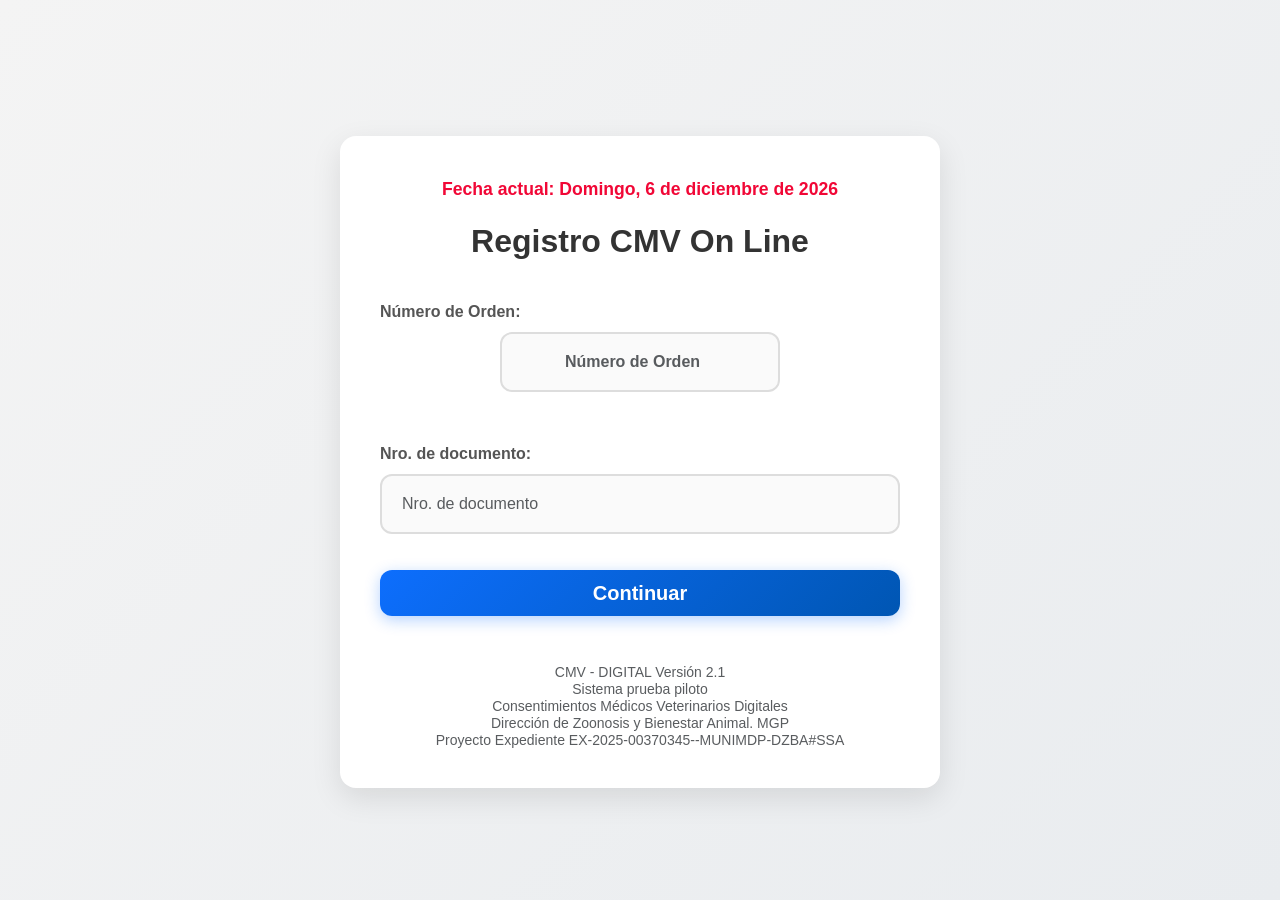
==== commit f528c2ec: "Add files via upload" ====
--- a/index.html
+++ b/index.html
@@ -432,14 +432,14 @@
       <p id="mensajeAdvertencia" class="text-danger" style="display: none;"></p>
 
       <div class="col-12 text-center numero-orden-container">
-        <label for="numeroOrdenInput">Número de Orden</label>
+        <label for="numeroOrdenInput">Número de Orden:</label>
         <input type="number" name="numero_de_orden" class="form-control orden-numero-input" id="numeroOrdenInput"
           placeholder="Número de Orden" required>
       </div>
 
       <div class="row g-3 mb-3">
         <div class="col-12">
-          <label for="documentoInput">Nro. de documento</label>
+          <label for="documentoInput">Nro. de documento:</label>
           <input type="number" name="documento" placeholder="Nro. de documento" class="form-control" id="documentoInput"
             required>
           <input type="hidden" name="id_propietario" id="idPropietarioInput">
@@ -455,27 +455,27 @@
       <div id="formContent" style="display: none;">
         <div class="row g-3 mb-3">
           <div class="col-12">
-            <label for="apellidoInput">Apellido</label>
+            <label for="apellidoInput">Apellido:</label>
             <input type="text" placeholder="Apellido del propietario" class="form-control" id="apellidoInput" required>
           </div>
           <div class="col-12">
-            <label for="nombreInput">Nombre</label>
+            <label for="nombreInput">Nombre/s:</label>
             <input type="text" placeholder="Nombre del propietario" class="form-control" id="nombreInput" required>
             <input type="hidden" name="propietario" id="propietarioInput">
           </div>
           <div class="col-12">
-            <label for="domicilioInput">Domicilio</label>
+            <label for="domicilioInput">Domicilio:</label>
             <input type="text" name="domicilio" placeholder="Domicilio" class="form-control" id="domicilioInput"
               required>
           </div>
           <div class="col-12">
-            <label for="telefonoInput">Teléfono / Celular</label>
+            <label for="telefonoInput">Teléfono / Celular:</label>
             <input type="tel" name="telefono" placeholder="Teléfono" class="form-control" id="telefonoInput" required>
           </div>
         </div>
         <div class="row g-3 mb-3">
           <div class="col-12">
-            <label for="especieInput">Especie</label>
+            <label for="especieInput">Especie:</label>
             <select name="especie" class="form-select" id="especieInput" required>
               <option value="">Seleccione especie</option>
               <option value="Canino macho">Canino macho</option>
@@ -485,11 +485,11 @@
             </select>
           </div>
           <div class="col-12">
-            <label for="edadInput">Edad del animal (indique mes o año)</label>
+            <label for="edadInput">Edad del animal (indique mes o año):</label>
             <input type="text" name="edad" placeholder="Edad" class="form-control" id="edadInput" required>
           </div>
           <div class="col-12">
-            <label for="raza">Raza</label>
+            <label for="raza">Raza:</label>
             <select name="raza" id="raza" class="form-select" required>
               <option value="">Seleccione raza</option>
               <option value="Mestizo">Mestizo</option>
@@ -497,12 +497,12 @@
             </select>
           </div>
           <div class="col-12">
-            <label for="razaDefinida" style="display:none;">Indique la raza</label>
+            <label for="razaDefinida" style="display:none;">Indique la raza:</label>
             <input type="text" name="razaDefinida" id="razaDefinida" placeholder="Indique la raza" class="form-control"
               required style="display:none;">
           </div>
           <div class="col-12">
-            <label for="pelajeInput">Pelaje</label>
+            <label for="pelajeInput">Pelaje:</label>
             <select name="pelaje" id="pelajeInput" class="form-select" required>
               <option value="">Seleccione pelaje</option>
               <option value="Amarillo">Amarillo</option>
@@ -535,12 +535,12 @@
             </select>
           </div>
           <div class="col-12">
-            <label for="fechaAntirrabica" style="display:none;">¿Cuándo fue vacunado?</label>
+            <label for="fechaAntirrabica" style="display:none;">¿Cuándo fue vacunado?:</label>
             <input type="text" name="fechaAntirrabica" id="fechaAntirrabica" placeholder="¿Cuándo fue vacunado?"
               required class="form-control" style="display:none;">
           </div>
           <div class="col-12" id="vacunarDiv" style="display:none;">
-            <label for="vacunarAnimal">¿Desea vacunar al animal?</label>
+            <label for="vacunarAnimal">¿Desea vacunar al animal?:</label>
             <select name="vacunarAnimal" id="vacunarAnimal" class="form-select" required>
               <option value="">Seleccione</option>
               <option value="Sí">Sí</option>
@@ -548,7 +548,7 @@
             </select>
           </div>
           <div class="col-12">
-            <label for="email">Correo electrónico:(no obligatorio)</label>
+            <label for="email">Correo electrónico (no obligatorio):</label>
             <input type="email" name="email" id="email" placeholder="Su correo electrónico" class="form-control">
             <small class="form-text">El correo es opcional y será utilizado únicamente para enviar el consentimiento
               médico veterinario.</small>
